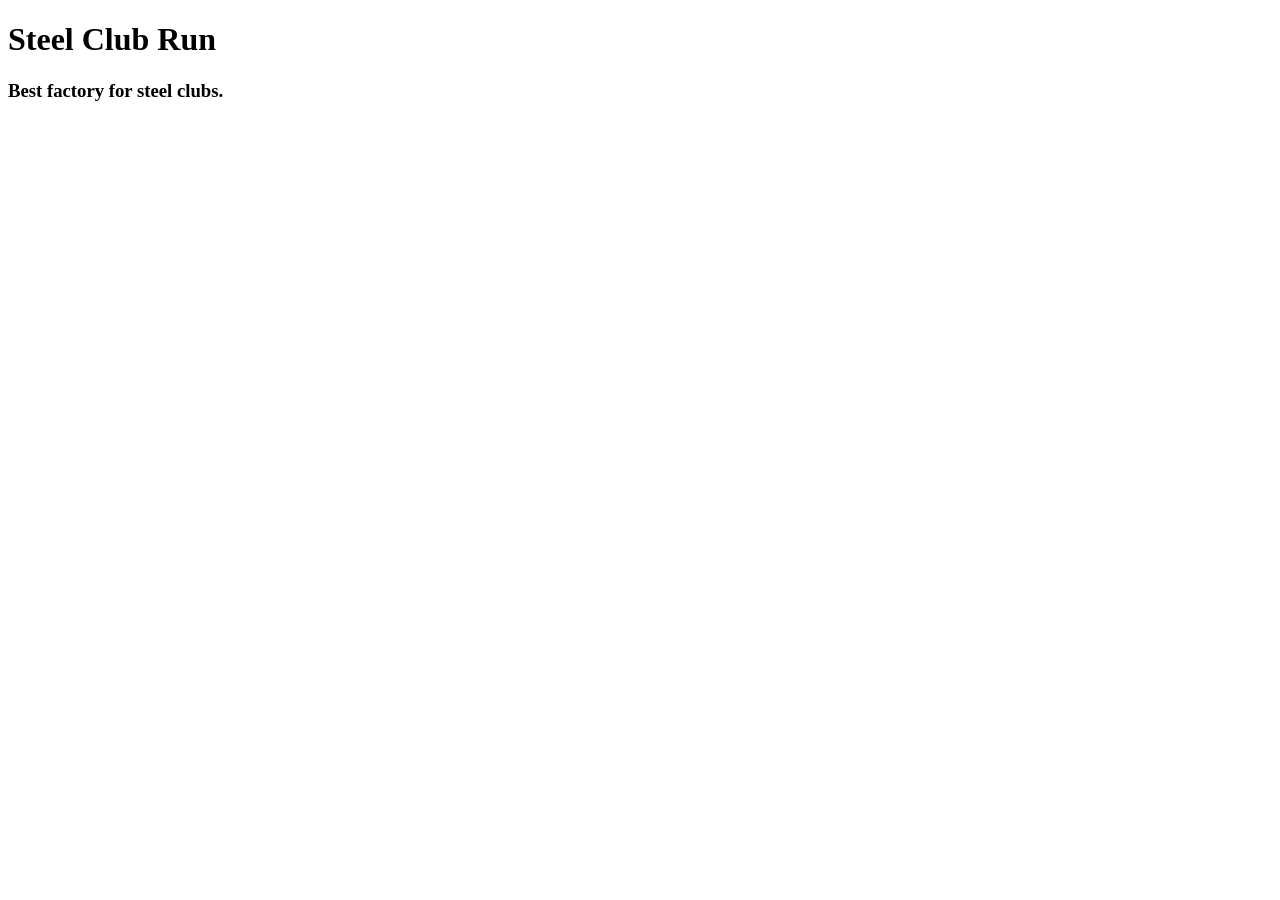
==== index.html @ b088f0f1 "test" ====
<!DOCTYPE html>
<html>
    <head>
        <title>Lab1</title>
        <meta charset="utf-8"/>
        <link rel="stylesheet" type="text/css" href="style.css">
    </head>
    <div class="main">
        <h1>Steel Club Run</h1>
        <h3>Best factory for steel clubs.</h3>
    </div>
</html>
---- style.css ----
.uncial-antiqua-regular {
  font-family: "Uncial Antiqua", system-ui;
  font-weight: 400;
  font-style: normal;
}
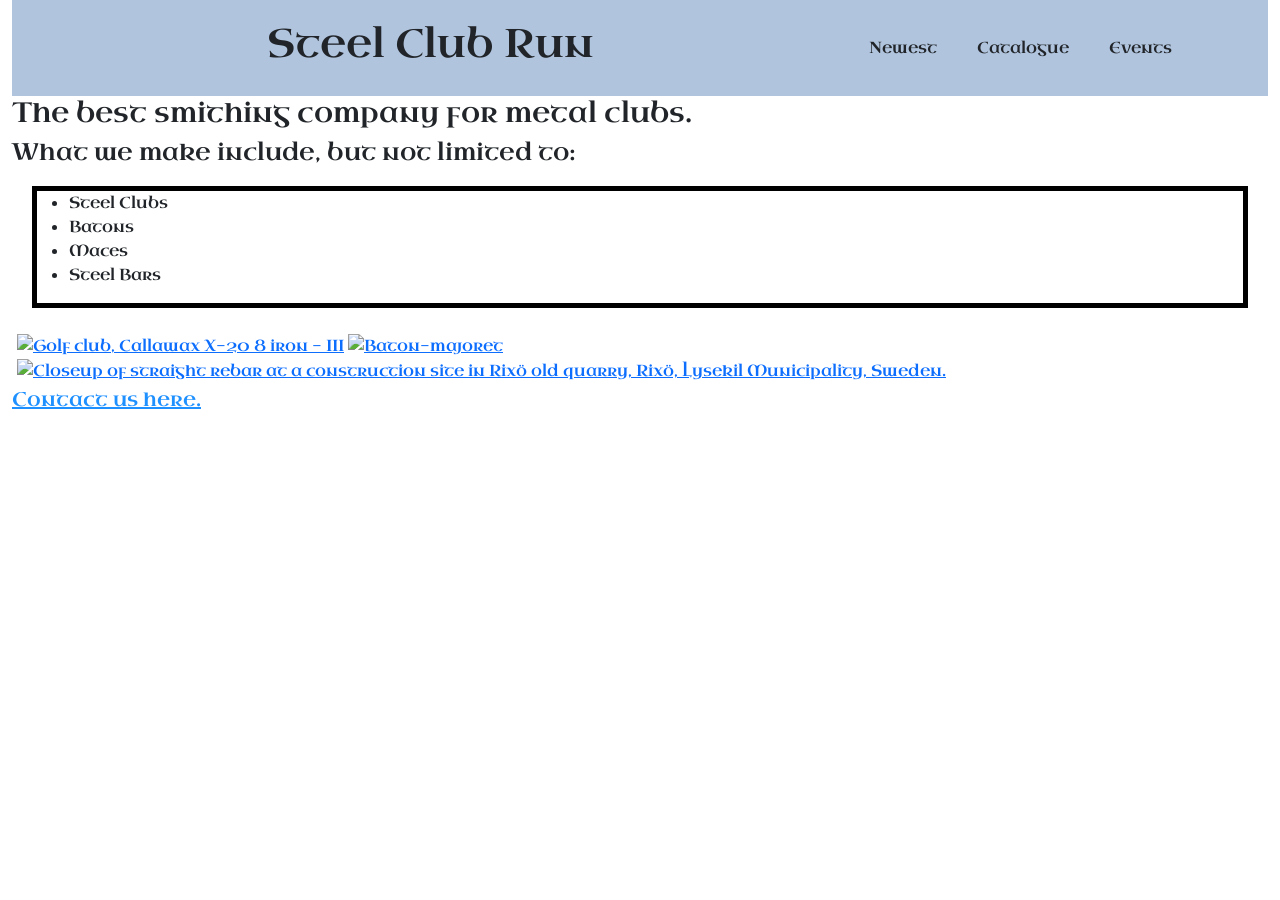
==== commit 44bf9302: "publish" ====
--- a/index.html
+++ b/index.html
@@ -1,12 +1,43 @@
 <!DOCTYPE html>
-<html>
+<html lang="en">
     <head>
         <title>Lab1</title>
         <meta charset="utf-8"/>
+        <link href="https://fonts.googleapis.com/css2?family=Uncial+Antiqua&display=swap" rel="stylesheet">
+        <link href="https://cdn.jsdelivr.net/npm/bootstrap@5.3.3/dist/css/bootstrap.min.css" rel="stylesheet">
+        <script src="https://cdn.jsdelivr.net/npm/bootstrap@5.3.3/dist/js/bootstrap.bundle.min.js"></script>
         <link rel="stylesheet" type="text/css" href="style.css">
     </head>
-    <div class="main">
-        <h1>Steel Club Run</h1>
-        <h3>Best factory for steel clubs.</h3>
+
+    
+    <body>
+        <div class="container-fluid">
+        <header class="title">
+        <h1 class="col-sm-8">Steel Club Run</h1>
+        <nav class="col-sm-32 text-right">
+            <p>Newest</p>
+            <p>Catalogue</p>
+            <p>Events</p>
+            
+            </nav>
+        </header>
+        <h3>The best smithing company for metal clubs.</h3>
+        <h4>What we make include, but not limited to:</h4>
+        <figure class="list">
+            <ul>
+                <li>Steel Clubs</li>
+                <li>Batons</li>
+                <li>Maces</li>
+                <li>Steel Bars</li>
+            </ul>
+        </figure>
+        <div class="images">
+        <a title="Fpedraza, CC BY-SA 3.0 &lt;https://creativecommons.org/licenses/by-sa/3.0&gt;, via Wikimedia Commons" href="https://commons.wikimedia.org/wiki/File:Golf_club,_Callawax_X-20_8_iron_-_III.jpg"><img width="512" alt="Golf club, Callawax X-20 8 iron - III" src="https://upload.wikimedia.org/wikipedia/commons/thumb/3/35/Golf_club%2C_Callawax_X-20_8_iron_-_III.jpg/512px-Golf_club%2C_Callawax_X-20_8_iron_-_III.jpg?20110814122834"></a>
+        <a title="Majoretka, CC BY-SA 4.0 &lt;https://creativecommons.org/licenses/by-sa/4.0&gt;, via Wikimedia Commons" href="https://commons.wikimedia.org/wiki/File:Baton-majoret.jpg"><img width="512" alt="Baton-majoret" src="https://upload.wikimedia.org/wikipedia/commons/thumb/5/58/Baton-majoret.jpg/512px-Baton-majoret.jpg?20170508212700"></a>
+        <a title="W.carter, CC BY-SA 4.0 &lt;https://creativecommons.org/licenses/by-sa/4.0&gt;, via Wikimedia Commons" href="https://commons.wikimedia.org/wiki/File:A_bunch_of_rebar_up_close.jpg"><img width="512" alt="Closeup of straight rebar at a construction site in Rixö old quarry, Rixö, Lysekil Municipality, Sweden." src="https://upload.wikimedia.org/wikipedia/commons/thumb/5/59/A_bunch_of_rebar_up_close.jpg/512px-A_bunch_of_rebar_up_close.jpg?20160906112717"></a>
+        </div>
+        <h5 style="color:dodgerblue"><u>Contact us here.</u></h5>
     </div>
+    
+    </body>
 </html>
--- a/style.css
+++ b/style.css
@@ -1,5 +1,38 @@
-.uncial-antiqua-regular {
+html, body {
   font-family: "Uncial Antiqua", system-ui;
   font-weight: 400;
   font-style: normal;
+  display: block;
 }
+
+header nav {
+  display: flex;
+  justify-content: flex-end;
+   background-color: #b0c4de;
+}
+
+header p {
+  padding: 0 20px;
+  margin: 0;
+   background-color: #b0c4de;
+   
+}
+
+.title {
+    text-align: center;
+    align-items: center;
+    display: flex;
+    padding: 20px 0;
+    background-color: #b0c4de;
+}
+
+.list {
+    margin: 20px;
+    border: 5px solid black;
+
+}
+
+.images {
+    display: block;
+    padding: 5px;
+}
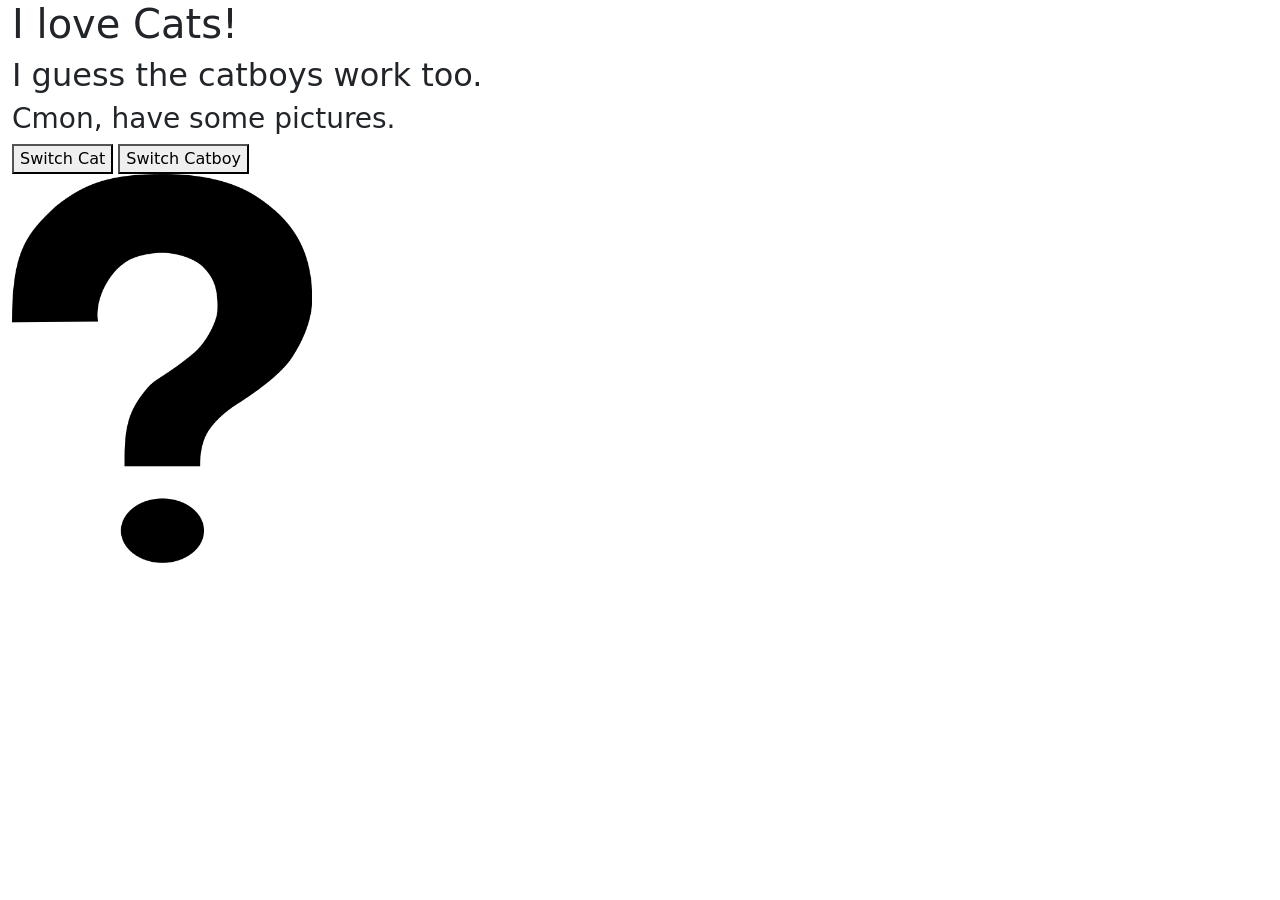
==== commit bf45a4e9: "attempt to publish" ====
--- a/index.html
+++ b/index.html
@@ -1,7 +1,7 @@
 <!DOCTYPE html>
 <html lang="en">
     <head>
-        <title>Lab1</title>
+        <title>Lab4</title>
         <meta charset="utf-8"/>
         <link href="https://fonts.googleapis.com/css2?family=Uncial+Antiqua&display=swap" rel="stylesheet">
         <link href="https://cdn.jsdelivr.net/npm/bootstrap@5.3.3/dist/css/bootstrap.min.css" rel="stylesheet">
@@ -9,35 +9,25 @@
         <link rel="stylesheet" type="text/css" href="style.css">
     </head>
 
-    
     <body>
         <div class="container-fluid">
-        <header class="title">
-        <h1 class="col-sm-8">Steel Club Run</h1>
-        <nav class="col-sm-32 text-right">
-            <p>Newest</p>
-            <p>Catalogue</p>
-            <p>Events</p>
-            
-            </nav>
-        </header>
-        <h3>The best smithing company for metal clubs.</h3>
-        <h4>What we make include, but not limited to:</h4>
-        <figure class="list">
-            <ul>
-                <li>Steel Clubs</li>
-                <li>Batons</li>
-                <li>Maces</li>
-                <li>Steel Bars</li>
-            </ul>
-        </figure>
-        <div class="images">
-        <a title="Fpedraza, CC BY-SA 3.0 &lt;https://creativecommons.org/licenses/by-sa/3.0&gt;, via Wikimedia Commons" href="https://commons.wikimedia.org/wiki/File:Golf_club,_Callawax_X-20_8_iron_-_III.jpg"><img width="512" alt="Golf club, Callawax X-20 8 iron - III" src="https://upload.wikimedia.org/wikipedia/commons/thumb/3/35/Golf_club%2C_Callawax_X-20_8_iron_-_III.jpg/512px-Golf_club%2C_Callawax_X-20_8_iron_-_III.jpg?20110814122834"></a>
-        <a title="Majoretka, CC BY-SA 4.0 &lt;https://creativecommons.org/licenses/by-sa/4.0&gt;, via Wikimedia Commons" href="https://commons.wikimedia.org/wiki/File:Baton-majoret.jpg"><img width="512" alt="Baton-majoret" src="https://upload.wikimedia.org/wikipedia/commons/thumb/5/58/Baton-majoret.jpg/512px-Baton-majoret.jpg?20170508212700"></a>
-        <a title="W.carter, CC BY-SA 4.0 &lt;https://creativecommons.org/licenses/by-sa/4.0&gt;, via Wikimedia Commons" href="https://commons.wikimedia.org/wiki/File:A_bunch_of_rebar_up_close.jpg"><img width="512" alt="Closeup of straight rebar at a construction site in Rixö old quarry, Rixö, Lysekil Municipality, Sweden." src="https://upload.wikimedia.org/wikipedia/commons/thumb/5/59/A_bunch_of_rebar_up_close.jpg/512px-A_bunch_of_rebar_up_close.jpg?20160906112717"></a>
+            <header class="title">
+                <h1 class="col-sm-8">I love Cats!</h1>
+                <h2>I guess the catboys work too.</h2>
+                <h3>Cmon, have some pictures.</h3>
+            </header>
+
+            <div class="buttons">
+                <button id="switch-cat">Switch Cat</button>
+                <button id="switch-catboy">Switch Catboy</button>
+            </div>
+
+            <div class="images">
+                <img id="cat" src="images/blank.png" alt="Sneaky kitter." width="300">
+            </div>
         </div>
-        <h5 style="color:dodgerblue"><u>Contact us here.</u></h5>
-    </div>
-    
+        <script src="https://ajax.googleapis.com/ajax/libs/jquery/3.4.1/jquery.min.js"></script>
+        <script src="script.js"></script>
+        
     </body>
 </html>
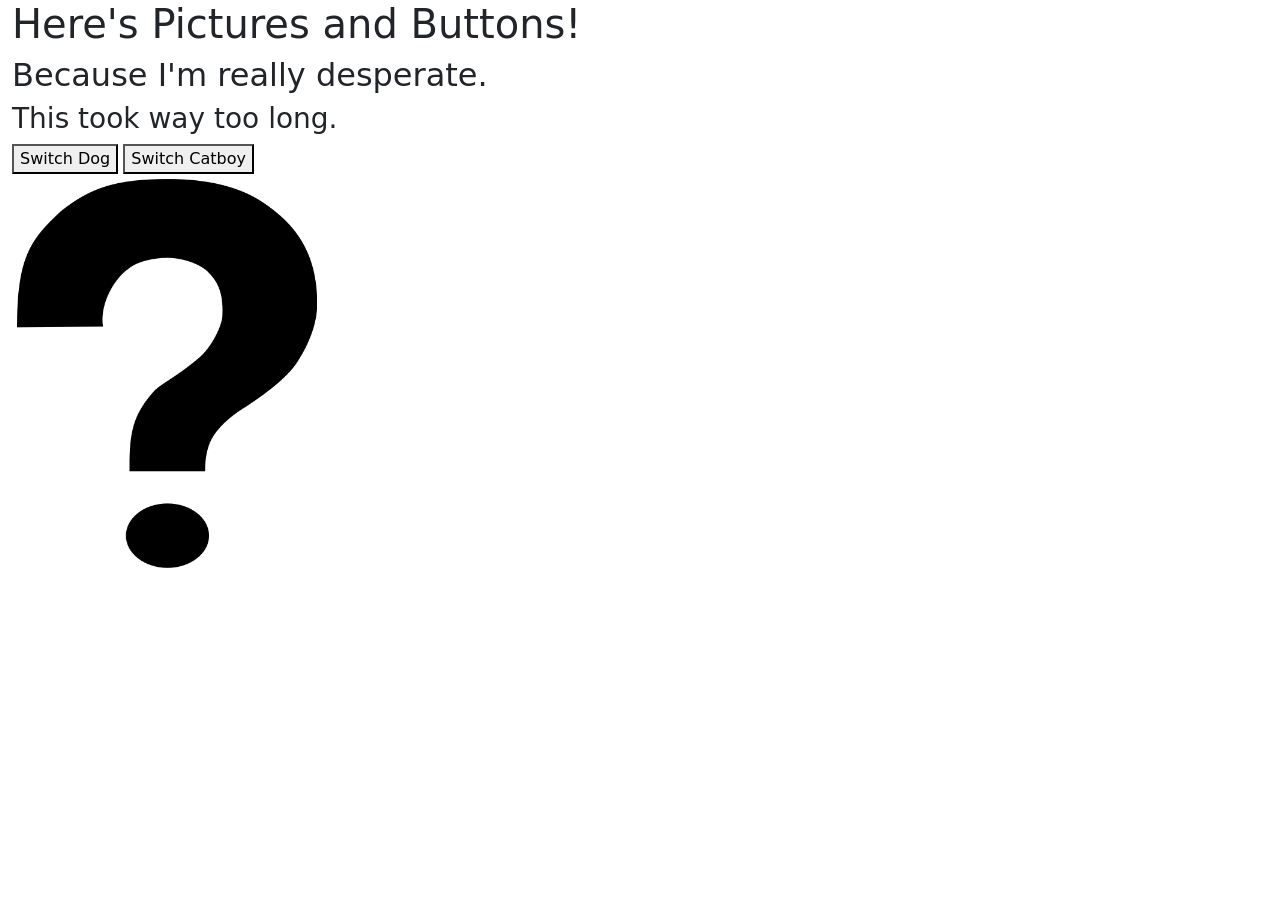
==== commit 8864931c: "API Test 2" ====
--- a/index.html
+++ b/index.html
@@ -12,18 +12,18 @@
     <body>
         <div class="container-fluid">
             <header class="title">
-                <h1 class="col-sm-8">I love Cats!</h1>
-                <h2>I guess the catboys work too.</h2>
-                <h3>Cmon, have some pictures.</h3>
+                <h1 class="col-sm-8">Here's Pictures and Buttons!</h1>
+                <h2>Because I'm really desperate.</h2>
+                <h3>This took way too long.</h3>
             </header>
 
             <div class="buttons">
-                <button id="switch-cat">Switch Cat</button>
+                <button id="switch-dog">Switch Dog</button>
                 <button id="switch-catboy">Switch Catboy</button>
             </div>
 
             <div class="images">
-                <img id="cat" src="images/blank.png" alt="Sneaky kitter." width="300">
+                <img id="dog" src="images/blank.png" alt="Sneaky kitter." width="300">
             </div>
         </div>
         <script src="https://ajax.googleapis.com/ajax/libs/jquery/3.4.1/jquery.min.js"></script>
--- a/style.css
+++ b/style.css
@@ -0,0 +1,4 @@
+.images {
+    display: block;
+    padding: 5px;
+}
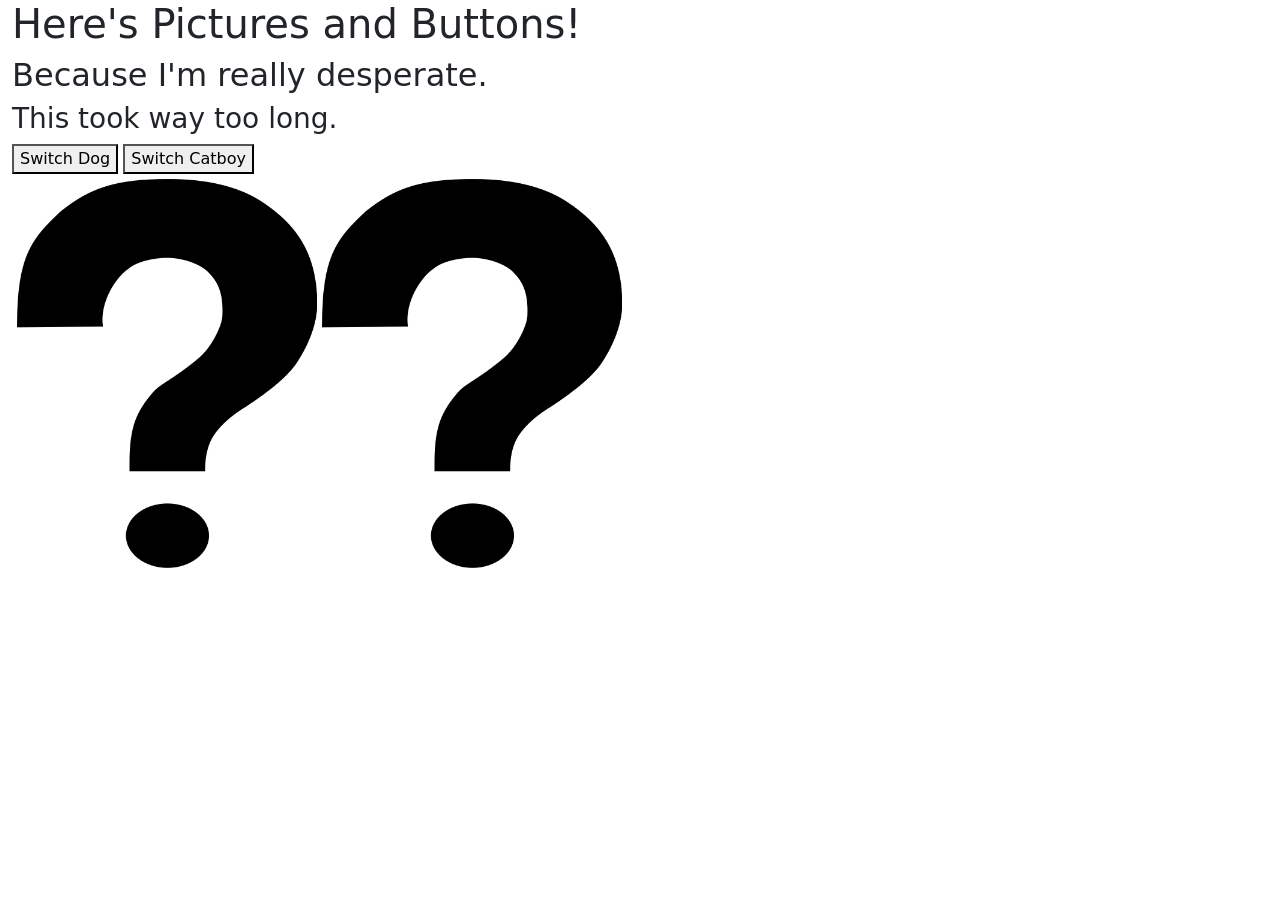
==== commit a9c765d6: "2nd API Test" ====
--- a/index.html
+++ b/index.html
@@ -23,7 +23,8 @@
             </div>
 
             <div class="images">
-                <img id="dog" src="images/blank.png" alt="Sneaky kitter." width="300">
+                <img id="dog" src="images/blank.png" alt="Sneaky doggo." width="300">
+                <img id="catboy" src="images/blank.png" alt="man with cat features" width="300">
             </div>
         </div>
         <script src="https://ajax.googleapis.com/ajax/libs/jquery/3.4.1/jquery.min.js"></script>
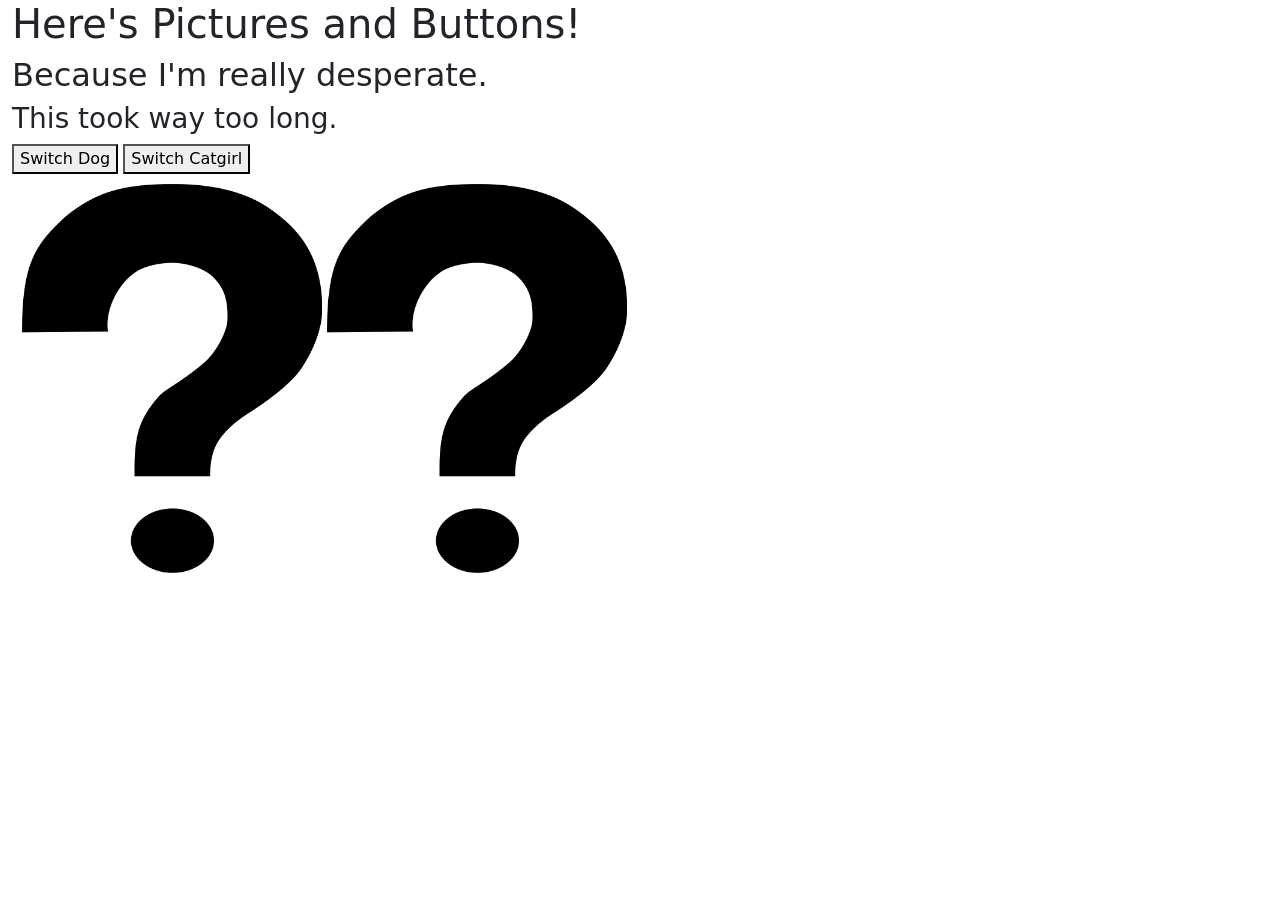
==== commit 2c3d3df0: "First Submission" ====
--- a/index.html
+++ b/index.html
@@ -19,12 +19,12 @@
 
             <div class="buttons">
                 <button id="switch-dog">Switch Dog</button>
-                <button id="switch-catboy">Switch Catboy</button>
+                <button id="switch-catgirl">Switch Catgirl</button>
             </div>
 
             <div class="images">
                 <img id="dog" src="images/blank.png" alt="Sneaky doggo." width="300">
-                <img id="catboy" src="images/blank.png" alt="man with cat features" width="300">
+                <img id="catgirl" src="images/blank.png" alt="man with cat features" width="300">
             </div>
         </div>
         <script src="https://ajax.googleapis.com/ajax/libs/jquery/3.4.1/jquery.min.js"></script>
--- a/style.css
+++ b/style.css
@@ -1,4 +1,4 @@
 .images {
     display: block;
-    padding: 5px;
+    padding: 10px;
 }
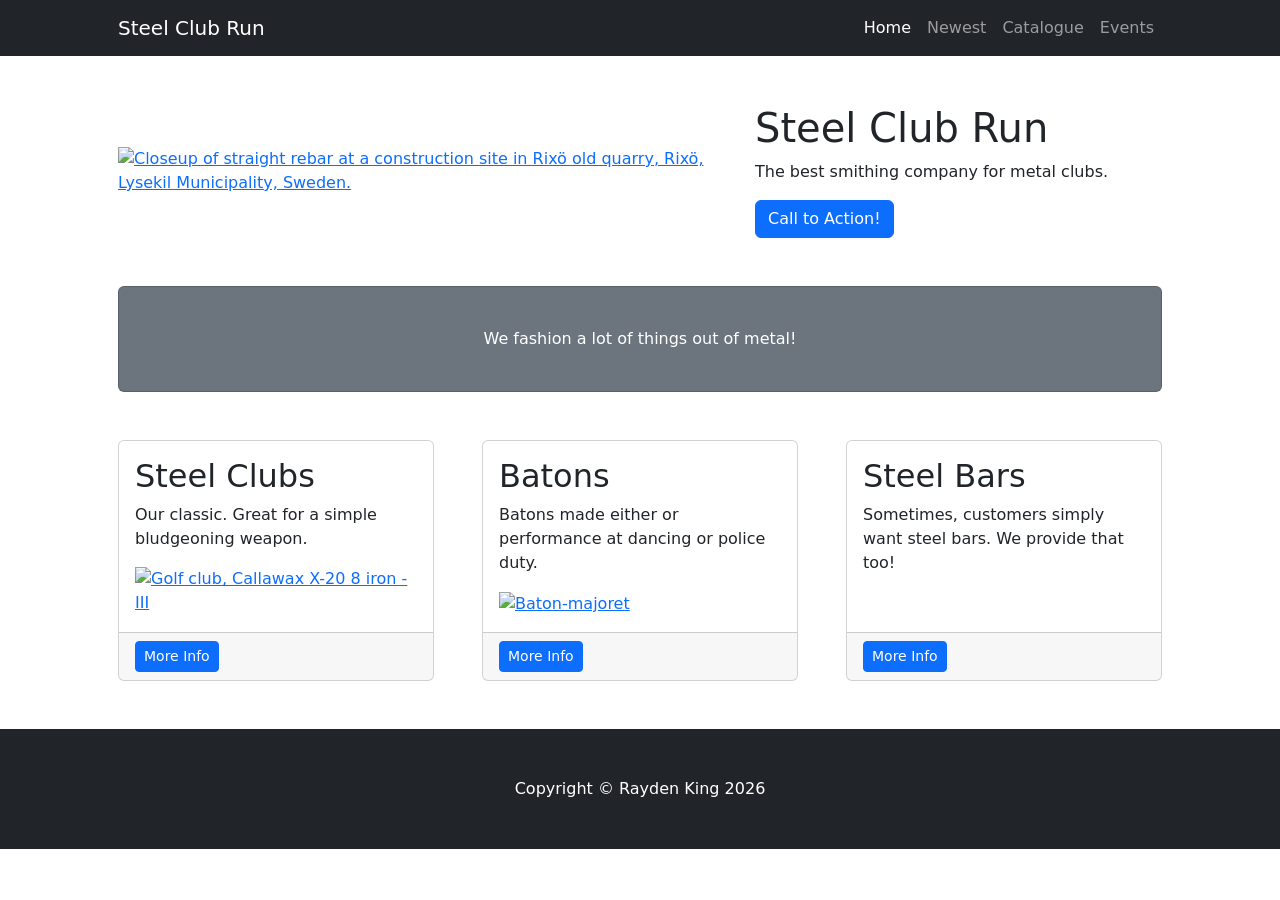
==== commit 17f26085: "publish" ====
--- a/index.html
+++ b/index.html
@@ -1,34 +1,87 @@
 <!DOCTYPE html>
 <html lang="en">
     <head>
-        <title>Lab4</title>
-        <meta charset="utf-8"/>
-        <link href="https://fonts.googleapis.com/css2?family=Uncial+Antiqua&display=swap" rel="stylesheet">
-        <link href="https://cdn.jsdelivr.net/npm/bootstrap@5.3.3/dist/css/bootstrap.min.css" rel="stylesheet">
-        <script src="https://cdn.jsdelivr.net/npm/bootstrap@5.3.3/dist/js/bootstrap.bundle.min.js"></script>
-        <link rel="stylesheet" type="text/css" href="style.css">
+        <meta charset="utf-8" />
+        <meta name="viewport" content="width=device-width, initial-scale=1, shrink-to-fit=no" />
+        <meta name="description" content="" />
+        <meta name="author" content="" />
+        <title>Small Business - Start Bootstrap Template - Lab5</title>
+        <!-- Favicon-->
+        <link rel="icon" type="image/x-icon" href="assets/favicon.ico" />
+        <!-- Core theme CSS (includes Bootstrap)-->
+        <link href="css/styles.css" rel="stylesheet" />
     </head>
-
     <body>
-        <div class="container-fluid">
-            <header class="title">
-                <h1 class="col-sm-8">Here's Pictures and Buttons!</h1>
-                <h2>Because I'm really desperate.</h2>
-                <h3>This took way too long.</h3>
-            </header>
-
-            <div class="buttons">
-                <button id="switch-dog">Switch Dog</button>
-                <button id="switch-catgirl">Switch Catgirl</button>
+        <!-- Responsive navbar-->
+        <nav class="navbar navbar-expand-lg navbar-dark bg-dark">
+            <div class="container px-5">
+                <a class="navbar-brand" href="#!">Steel Club Run</a>
+                <button class="navbar-toggler" type="button" data-bs-toggle="collapse" data-bs-target="#navbarSupportedContent" aria-controls="navbarSupportedContent" aria-expanded="false" aria-label="Toggle navigation"><span class="navbar-toggler-icon"></span></button>
+                <div class="collapse navbar-collapse" id="navbarSupportedContent">
+                    <ul class="navbar-nav ms-auto mb-2 mb-lg-0">
+                        <li class="nav-item"><a class="nav-link active" aria-current="page" href="#!">Home</a></li>
+                        <li class="nav-item"><a class="nav-link" href="#!">Newest</a></li>
+                        <li class="nav-item"><a class="nav-link" href="#!">Catalogue</a></li>
+                        <li class="nav-item"><a class="nav-link" href="#!">Events</a></li>
+                    </ul>
+                </div>
             </div>
-
-            <div class="images">
-                <img id="dog" src="images/blank.png" alt="Sneaky doggo." width="300">
-                <img id="catgirl" src="images/blank.png" alt="man with cat features" width="300">
+        </nav>
+        <!-- Page Content-->
+        <div class="container px-4 px-lg-5">
+            <!-- Heading Row-->
+            <div class="row gx-4 gx-lg-5 align-items-center my-5">
+                <div class="col-lg-7"><a class="img-fluid rounded mb-4 mb-lg-0" title="W.carter, CC BY-SA 4.0 &lt;https://creativecommons.org/licenses/by-sa/4.0&gt;, via Wikimedia Commons" href="https://commons.wikimedia.org/wiki/File:A_bunch_of_rebar_up_close.jpg"><img width="512" alt="Closeup of straight rebar at a construction site in Rixö old quarry, Rixö, Lysekil Municipality, Sweden." src="https://upload.wikimedia.org/wikipedia/commons/thumb/5/59/A_bunch_of_rebar_up_close.jpg/512px-A_bunch_of_rebar_up_close.jpg?20160906112717"></a></div>
+                <div class="col-lg-5">
+                    <h1 class="font-weight-light">Steel Club Run</h1>
+                    <p>The best smithing company for metal clubs.</p>
+                    <a class="btn btn-primary" href="#!">Call to Action!</a>
+                </div>
+            </div>
+            <!-- Call to Action-->
+            <div class="card text-white bg-secondary my-5 py-4 text-center">
+                <div class="card-body"><p class="text-white m-0">We fashion a lot of things out of metal!</p></div>
+            </div>
+            <!-- Content Row-->
+            <div class="row gx-4 gx-lg-5">
+                <div class="col-md-4 mb-5">
+                    <div class="card h-100">
+                        <div class="card-body">
+                            <h2 class="card-title">Steel Clubs</h2>
+                            <p class="card-text">Our classic. Great for a simple bludgeoning weapon.</p>
+                            <a title="Fpedraza, CC BY-SA 3.0 &lt;https://creativecommons.org/licenses/by-sa/3.0&gt;, via Wikimedia Commons" href="https://commons.wikimedia.org/wiki/File:Golf_club,_Callawax_X-20_8_iron_-_III.jpg"><img width="512" alt="Golf club, Callawax X-20 8 iron - III" src="https://upload.wikimedia.org/wikipedia/commons/thumb/3/35/Golf_club%2C_Callawax_X-20_8_iron_-_III.jpg/512px-Golf_club%2C_Callawax_X-20_8_iron_-_III.jpg?20110814122834"></a>
+                        </div>
+                        <div class="card-footer"><a class="btn btn-primary btn-sm" href="#!">More Info</a></div>
+                    </div>
+                </div>
+                <div class="col-md-4 mb-5">
+                    <div class="card h-100">
+                        <div class="card-body">
+                            <h2 class="card-title">Batons</h2>
+                            <p class="card-text">Batons made either or performance at dancing or police duty.</p>
+                            <a title="Majoretka, CC BY-SA 4.0 &lt;https://creativecommons.org/licenses/by-sa/4.0&gt;, via Wikimedia Commons" href="https://commons.wikimedia.org/wiki/File:Baton-majoret.jpg"><img width="512" alt="Baton-majoret" src="https://upload.wikimedia.org/wikipedia/commons/thumb/5/58/Baton-majoret.jpg/512px-Baton-majoret.jpg?20170508212700"></a>
+                        </div>
+                        <div class="card-footer"><a class="btn btn-primary btn-sm" href="#!">More Info</a></div>
+                    </div>
+                </div>
+                <div class="col-md-4 mb-5">
+                    <div class="card h-100">
+                        <div class="card-body">
+                            <h2 class="card-title">Steel Bars</h2>
+                            <p class="card-text">Sometimes, customers simply want steel bars. We provide that too!</p>
+                        </div>
+                        <div class="card-footer"><a class="btn btn-primary btn-sm" href="#!">More Info</a></div>
+                    </div>
+                </div>
             </div>
         </div>
-        <script src="https://ajax.googleapis.com/ajax/libs/jquery/3.4.1/jquery.min.js"></script>
-        <script src="script.js"></script>
-        
+        <!-- Footer-->
+        <footer class="py-5 bg-dark">
+            <div class="container px-4 px-lg-5"><p class="m-0 text-center text-white">Copyright &copy; Rayden King 2026</p></div>
+        </footer>
+        <!-- Bootstrap core JS-->
+        <script src="https://cdn.jsdelivr.net/npm/bootstrap@5.2.3/dist/js/bootstrap.bundle.min.js"></script>
+        <!-- Core theme JS-->
+        <script src="js/scripts.js"></script>
     </body>
-</html>+</html>
